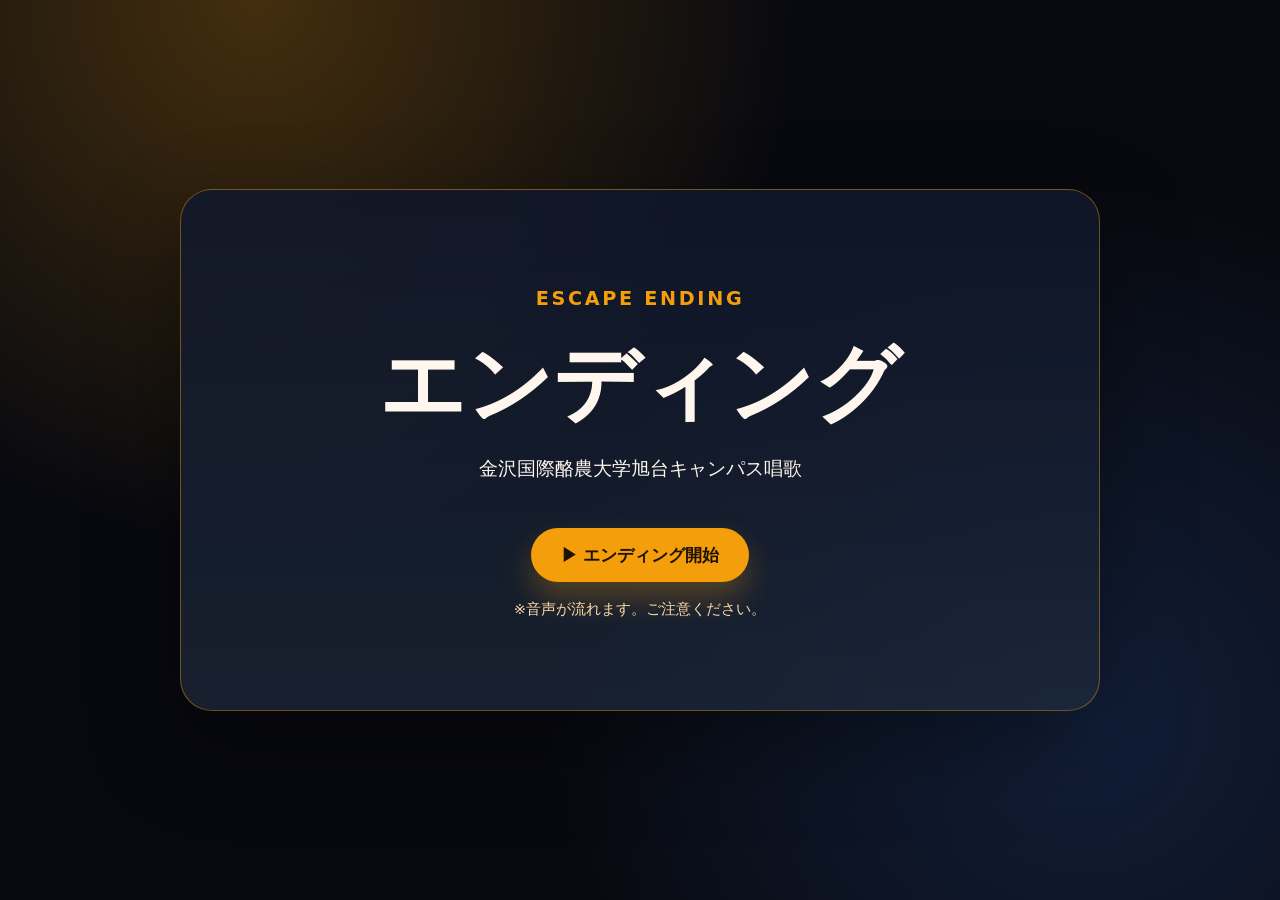
==== ending.html @ 9df4bdd9 "Add files via upload" ====
<!doctype html>
<html lang="ja">
<head>
  <meta charset="utf-8" />
  <meta name="viewport" content="width=device-width, initial-scale=1" />
  <title>ラク大エンディング</title>
  <link rel="stylesheet" href="ending/ending.css" />
</head>
<body>
  <main class="ending-page">
    <section class="opening-panel" id="startPanel">
      <p class="eyebrow">ESCAPE ENDING</p>
      <h1>エンディング</h1>
      <p>金沢国際酪農大学旭台キャンパス唱歌</p>
      <button id="startButton" class="start-button" type="button">▶ エンディング開始</button>
      <p class="note">※音声が流れます。ご注意ください。</p>
    </section>

    <section class="stage" id="stage" hidden aria-live="polite">
      <audio id="endingAudio" src="ending/ending_song.mp3" preload="auto"></audio>

      <div class="lyric-overlay" id="lyricOverlay" aria-live="polite" hidden>
        <span id="lyricLine"></span>
      </div>

      <div class="scene title-scene" id="titleScene">
        <div class="title-card">
          <p class="eyebrow">ENDING THEME</p>
          <h2>金沢国際酪農大学<br><span>旭台キャンパス唱歌</span></h2>
          <p>カコク大からの脱出</p>
        </div>
      </div>

      <div class="scene songcard-scene" id="songCardScene" hidden>
        <img
          class="school-song-card-img"
          src="ending/images/song_card.png"
          alt="金沢国際酪農大学 旭台キャンパス唱歌 歌詞カード"
        >
      </div>

</div>

      <div class="scene slide-scene" id="posterScene" hidden>
        <div class="slide-header">
          <p class="eyebrow">MISSION 2 POSTER VISUALS</p>
          <p id="posterCounter">1 / 11</p>
        </div>
        <div class="image-grid three" id="posterGrid"></div>
      </div>

      <div class="scene photo-scene" id="photoScene" hidden>
        <div class="slide-header">
          <p class="eyebrow">みなさんの様子</p>
          <p id="photoCounter">1 / 3</p>
        </div>
        <div class="photo-stage" id="photoStage"></div>
      </div>

      <div class="scene fin-scene" id="finScene" hidden>
        <h2>Fin</h2>
        <p>生成AI研修は以上です。</p>
        <p>ご参加ありがとうございました。</p>
        <a href="index.html" class="back-link">ポータルへ戻る</a>
      </div>
    </section>
  </main>

  <script src="ending/ending.js"></script>
</body>
</html>
---- ending/ending.css ----
:root {
  --bg: #08090f;
  --text: #fff7ed;
  --muted: #f8d8a8;
  --gold: #f59e0b;
}
* { box-sizing: border-box; }
body {
  margin: 0;
  min-height: 100vh;
  font-family: "Yu Gothic", "游ゴシック", system-ui, sans-serif;
  background:
    radial-gradient(circle at 20% 0%, rgba(245, 158, 11, .25), transparent 34rem),
    radial-gradient(circle at 85% 80%, rgba(59, 130, 246, .18), transparent 34rem),
    var(--bg);
  color: var(--text);
}
.ending-page {
  min-height: 100vh;
  display: grid;
  place-items: center;
  padding: clamp(12px, 2.6vw, 36px);
}
.opening-panel {
  width: min(920px, 100%);
  padding: clamp(32px, 7vw, 72px);
  border: 1px solid rgba(245, 158, 11, .42);
  border-radius: 32px;
  background: linear-gradient(180deg, rgba(15, 23, 42, .88), rgba(30, 41, 59, .72));
  box-shadow: 0 34px 90px rgba(0,0,0,.34);
  text-align: center;
}
.eyebrow {
  color: var(--gold);
  font-weight: 900;
  letter-spacing: .14em;
  font-size: .84rem;
}
h1, h2 { margin: 0; line-height: 1.15; }
h1 { font-size: clamp(2.4rem, 8vw, 5.3rem); }
.opening-panel p { font-size: clamp(1rem, 2vw, 1.2rem); line-height: 1.8; }
.start-button {
  margin-top: 22px;
  padding: 15px 30px;
  border: 0;
  border-radius: 999px;
  background: var(--gold);
  color: #1f1300;
  font-size: 1.08rem;
  font-weight: 900;
  cursor: pointer;
  box-shadow: 0 16px 30px rgba(245,158,11,.28);
}
.note { color: var(--muted); font-size: .92rem !important; }
.stage {
  width: min(1280px, 100%);
  min-height: min(82vh, 850px);
  position: relative;
  overflow: hidden;
  border-radius: 30px;
  border: 1px solid rgba(245, 158, 11, .34);
  background: #05060a;
  box-shadow: 0 30px 100px rgba(0,0,0,.5);
}
.stage::before {
  content: "";
  position: absolute;
  inset: 0;
  background:
    linear-gradient(90deg, rgba(0,0,0,.34), transparent 20%, transparent 80%, rgba(0,0,0,.34)),
    radial-gradient(circle at 50% 20%, rgba(245,158,11,.18), transparent 32rem);
  pointer-events: none;
  z-index: 2;
}
.scene {
  position: absolute;
  inset: 0;
  display: grid;
  place-items: center;
  padding: clamp(24px, 4vw, 54px);
  text-align: center;
  opacity: 0;
  transform: translateY(18px) scale(.99);
  transition: opacity .9s ease, transform .9s ease;
}
.scene.active { opacity: 1; transform: translateY(0) scale(1); }
.scene[hidden] { display: none; }
.title-card {
  position: relative;
  z-index: 3;
  padding: clamp(28px, 5vw, 54px) clamp(34px, 6vw, 72px);
  border-radius: 28px;
  background: rgba(0,0,0,.35);
  border: 1px solid rgba(255,255,255,.16);
  box-shadow: 0 24px 70px rgba(0,0,0,.42);
  backdrop-filter: blur(8px);
}
.title-card h2 {
  font-family: "Yu Mincho", "游明朝", "Hiragino Mincho ProN", serif;
  font-size: clamp(2.2rem, 6vw, 5.6rem);
  letter-spacing: .08em;
  text-shadow: 0 6px 28px rgba(0,0,0,.45);
}
.title-card h2 span { font-size: .72em; }
.title-card p:last-child { color: var(--muted); font-weight: 800; font-size: clamp(1.05rem, 2vw, 1.4rem); }
.songcard-scene {
  background: radial-gradient(circle at 50% 35%, rgba(245,158,11,.16), transparent 34rem);
}
.school-song-card {
  position: relative;
  z-index: 4;
  width: min(1080px, 96%);
  height: min(610px, 78vh);
  padding: clamp(22px, 3vw, 38px) clamp(26px, 4vw, 48px);
  background: linear-gradient(180deg, #fffdf8, #fff7e8);
  color: #171717;
  border: clamp(10px, 1.3vw, 15px) solid #7a3f12;
  box-shadow: inset 0 0 0 3px #c28a4a, inset 0 0 0 10px rgba(122,63,18,.08), 0 30px 85px rgba(0,0,0,.45);
  display: grid;
  grid-template-columns: auto auto auto 1fr;
  grid-template-areas: "title name meta lyrics";
  column-gap: clamp(18px, 3vw, 42px);
  align-items: center;
  animation: songCardIn 1.15s ease both;
}
.song-title, .song-name, .song-meta, .song-lyrics-vertical {
  writing-mode: vertical-rl;
  text-orientation: mixed;
  font-family: "Yu Mincho", "游明朝", "Hiragino Mincho ProN", serif;
  font-weight: 800;
}
.song-title { grid-area: title; font-size: clamp(2.2rem, 4vw, 3.4rem); letter-spacing: .22em; }
.song-name { grid-area: name; display: flex; flex-direction: row-reverse; gap: 12px; font-size: clamp(1.55rem, 3vw, 2.55rem); line-height: 1.45; letter-spacing: .16em; }
.song-meta { grid-area: meta; display: flex; flex-direction: row-reverse; gap: 24px; font-size: clamp(.86rem, 1.3vw, 1.1rem); line-height: 1.7; letter-spacing: .12em; }
.song-lyrics-vertical {
  grid-area: lyrics;
  height: 100%;
  display: flex;
  flex-direction: row-reverse;
  gap: clamp(16px, 2.3vw, 30px);
  align-items: flex-start;
  justify-content: center;
  font-size: clamp(.82rem, 1.38vw, 1.06rem);
  line-height: 1.9;
  letter-spacing: .08em;
}
.song-lyrics-vertical p { margin: 0; }
@keyframes songCardIn { from { opacity: 0; transform: translateY(18px) scale(.985); filter: blur(4px); } to { opacity: 1; transform: translateY(0) scale(1); filter: blur(0); } }
.slide-scene, .photo-scene { display: block; text-align: left; }
.slide-header {
  position: relative;
  z-index: 3;
  display: flex;
  align-items: center;
  justify-content: space-between;
  gap: 16px;
  margin-bottom: 20px;
  transition: opacity .85s ease, transform .85s ease, filter .85s ease;
}
.slide-header.is-fading { opacity: .28; transform: translateY(8px); filter: blur(5px); }
.slide-header p { margin: 0; }
#posterCounter, #photoCounter { color: var(--muted); font-weight: 800; }
.image-grid {
  position: relative;
  z-index: 3;
  display: grid;
  gap: clamp(12px, 2vw, 24px);
  height: calc(100% - 46px);
  min-height: 520px;
  transition: opacity .85s ease, transform .85s ease, filter .85s ease;
}
.image-grid.three { grid-template-columns: repeat(3, 1fr); }
.image-grid.is-fading, .photo-stage.is-fading { opacity: .08; transform: translateY(10px) scale(1.01); filter: blur(10px); }

.image-slot, .photo-slot {
  position: relative;
  overflow: hidden;
  border-radius: 24px;
  background:
    linear-gradient(180deg, rgba(255,255,255,.10), rgba(255,255,255,.04));
  border: 1px solid rgba(255,255,255,.14);
  box-shadow: 0 18px 44px rgba(0,0,0,.32);
  opacity: 0;
  transform: translateY(18px) scale(.985);
  animation: slotFadeIn .95s ease forwards;
  animation-delay: var(--delay, 0s);
}

.image-slot {
  aspect-ratio: 3 / 4;
  display: flex;
  align-items: center;
  justify-content: center;
  padding: clamp(10px, 1.2vw, 14px);
}

.image-slot img {
  width: 100%;
  height: 100%;
  object-fit: contain;
  display: block;
  border-radius: 16px;
  background: rgba(255,255,255,.02);
  box-shadow: 0 10px 26px rgba(0,0,0,.18);
  transform: scale(1.01);
  animation: slowZoom 10s linear forwards;
}

.photo-slot {
  width: min(1120px, 96%);
  height: min(620px, 78vh);
  margin: 0 auto;
  display: flex;
  align-items: center;
  justify-content: center;
  padding: clamp(12px, 1.3vw, 18px);
}

.photo-slot img {
  width: 100%;
  height: 100%;
  object-fit: cover;
  display: block;
  border-radius: 18px;
  box-shadow: 0 10px 26px rgba(0,0,0,.18);
  transform: scale(1.01);
  animation: slowZoom 10s linear forwards;
}
.image-slot.missing, .photo-slot.missing { display: grid; place-items: center; color: rgba(255,255,255,.68); font-weight: 800; line-height: 1.6; text-align: center; padding: 18px; }
.photo-stage {
  position: relative;
  z-index: 3;
  width: 100%;
  height: calc(100% - 46px);
  min-height: 540px;
  display: grid;
  place-items: center;
  transition: opacity .85s ease, transform .85s ease, filter .85s ease;
}
.photo-slot {
  width: min(1120px, 96%);
  height: min(630px, 72vh);
  aspect-ratio: 16 / 9;
  margin: 0 auto;
}
.photo-slot img { object-fit: cover; }
@keyframes slowZoom { from { transform: scale(1.02); } to { transform: scale(1.08); } }
@keyframes slotFadeIn { from { opacity: 0; transform: translateY(18px) scale(.985); } to { opacity: 1; transform: translateY(0) scale(1); } }
.lyric-overlay {
  position: absolute;
  left: 50%;
  bottom: clamp(18px, 4vw, 34px);
  z-index: 8;
  width: min(980px, calc(100% - 36px));
  padding: 13px 22px;
  border-radius: 999px;
  background: rgba(0, 0, 0, .58);
  border: 1px solid rgba(255, 255, 255, .22);
  box-shadow: 0 18px 48px rgba(0,0,0,.36);
  backdrop-filter: blur(10px);
  transform: translate(-50%, 14px);
  opacity: 0;
  text-align: center;
  transition: opacity .42s ease, transform .42s ease;
  pointer-events: none;
}
.lyric-overlay.show { opacity: 1; transform: translate(-50%, 0); }
.lyric-overlay[hidden] { display: none; }
.lyric-overlay span { display: block; color: #fff7ed; font-size: clamp(1.08rem, 2.3vw, 1.8rem); line-height: 1.5; font-weight: 900; letter-spacing: .04em; text-shadow: 0 2px 12px rgba(0,0,0,.75); }
.fin-scene h2 { font-family: Georgia, "Times New Roman", serif; font-size: clamp(4rem, 13vw, 10rem); font-weight: 500; letter-spacing: .08em; text-shadow: 0 8px 34px rgba(0,0,0,.5); }
.fin-scene p { margin: 10px 0 0; font-size: clamp(1.1rem, 2.2vw, 1.55rem); font-weight: 700; }
.back-link { display: inline-flex; margin-top: 28px; padding: 11px 20px; border: 1px solid rgba(255,255,255,.35); border-radius: 999px; color: var(--text); text-decoration: none; font-weight: 800; }
@media (max-width: 800px) {
  .stage { min-height: 88vh; }
  .image-grid.three { grid-template-columns: 1fr; min-height: auto; height: auto; }
  .image-slot { min-height: 28vh; }
  .photo-stage { min-height: 60vh; }
  .slide-scene, .photo-scene { overflow: auto; }
  .school-song-card { height: min(680px, 86vh); grid-template-columns: auto auto 1fr; grid-template-areas: "title name lyrics" "meta meta lyrics"; column-gap: 18px; padding: 22px; }
  .song-meta { font-size: .78rem; gap: 12px; }
  .song-lyrics-vertical { font-size: .72rem; gap: 12px; line-height: 1.7; }
}


/* v23: 歌詞カードはCSS縦書きではなく、画像をそのまま表示する */
.school-song-card.image-card {
  width: min(1120px, 94%);
  height: min(630px, 78vh);
  padding: 0;
  background: transparent;
  border: 0;
  box-shadow: 0 30px 90px rgba(0,0,0,.42);
  display: grid;
  place-items: center;
  animation: songCardIn 1.15s ease both;
}
.school-song-card.image-card[hidden] {
  display: none;
}
.school-song-card.image-card img {
  width: 100%;
  height: 100%;
  object-fit: contain;
  display: block;
  border-radius: 6px;
}
@media (max-width: 800px) {
  .school-song-card.image-card {
    width: 96%;
    height: min(64vh, 520px);
    padding: 0;
  }
}


/* v24: 17〜32秒の歌詞カードは画像ファイルをそのまま表示する */
.songcard-scene {
  padding: clamp(18px, 3vw, 42px);
}

.school-song-card-img {
  position: relative;
  z-index: 4;
  display: block;
  width: min(1140px, 94%);
  height: min(640px, 80vh);
  object-fit: contain;
  margin: 0 auto;
  border-radius: 6px;
  box-shadow: 0 30px 90px rgba(0,0,0,.42);
  animation: songCardIn 1.15s ease both;
}

@media (max-width: 800px) {
  .school-song-card-img {
    width: 96%;
    height: min(64vh, 520px);
  }
}


/* v25: 歌詞カード画像のはみ出し防止。親ステージ内に必ず収める */
.songcard-scene {
  overflow: hidden;
  padding: clamp(18px, 3vw, 42px) !important;
}

.school-song-card-img {
  position: relative;
  z-index: 4;
  display: block;
  width: auto !important;
  height: auto !important;
  max-width: calc(100% - 48px) !important;
  max-height: calc(100% - 48px) !important;
  object-fit: contain !important;
  margin: 0 auto;
  border-radius: 6px;
  box-shadow: 0 30px 90px rgba(0,0,0,.42);
  animation: songCardIn 1.15s ease both;
}

@media (max-width: 800px) {
  .school-song-card-img {
    max-width: calc(100% - 18px) !important;
    max-height: calc(100% - 18px) !important;
  }
}
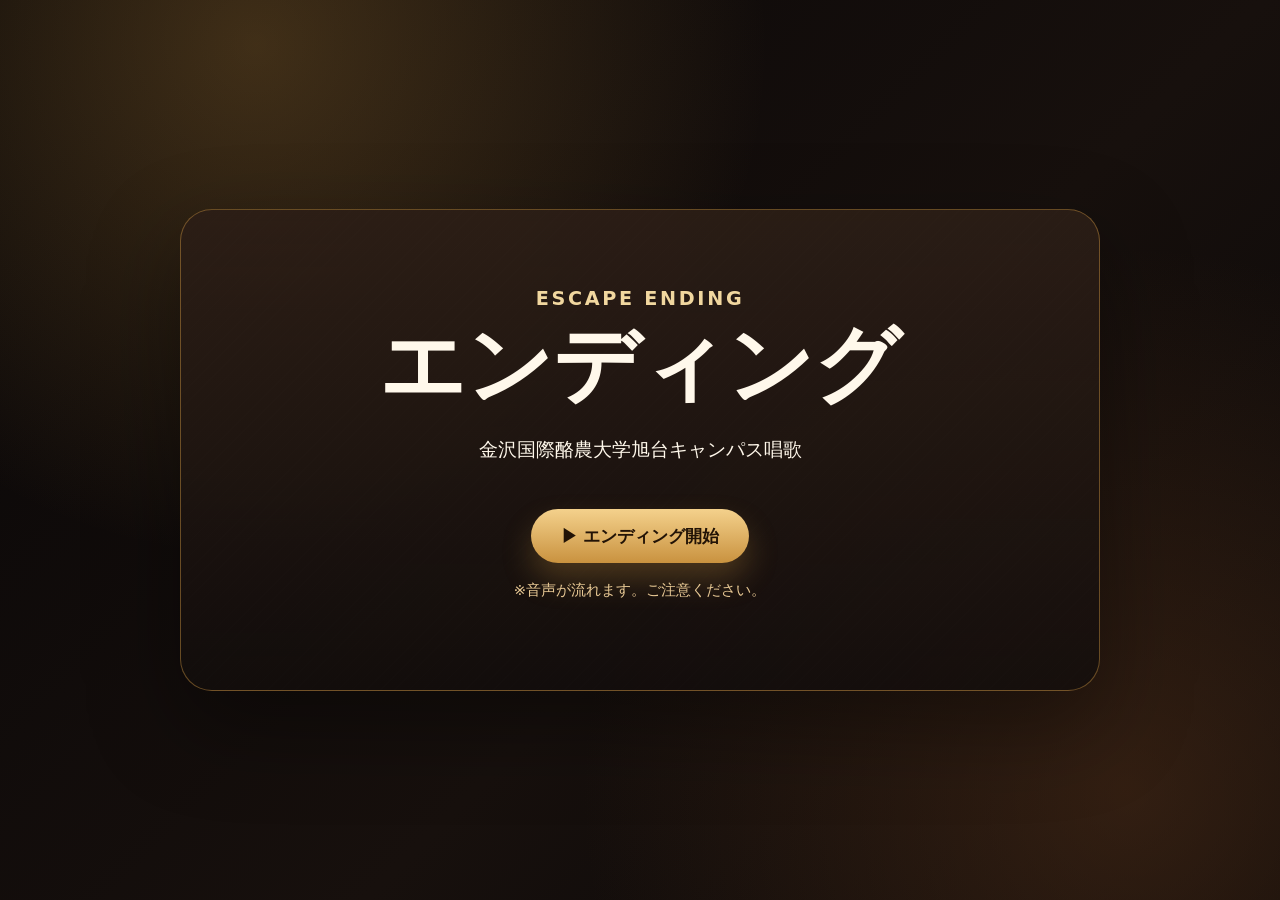
==== commit ef78268a: "Add files via upload" ====
--- a/ending/ending.css
+++ b/ending/ending.css
@@ -1,152 +1,114 @@
- :root {
-  --bg: #08090f;
-  --text: #fff7ed;
-  --muted: #f8d8a8;
-  --gold: #f59e0b;
-}
+:root {
+  --bg: #070607;
+  --text: #fff8eb;
+  --muted: #e7c894;
+  --gold: #c9923f;
+  --gold2: #f1d79f;
+  --panel: rgba(28, 20, 16, .72);
+}
+
 * { box-sizing: border-box; }
+
 body {
   margin: 0;
   min-height: 100vh;
   font-family: "Yu Gothic", "游ゴシック", system-ui, sans-serif;
   background:
-    radial-gradient(circle at 20% 0%, rgba(245, 158, 11, .25), transparent 34rem),
-    radial-gradient(circle at 85% 80%, rgba(59, 130, 246, .18), transparent 34rem),
-    var(--bg);
+    radial-gradient(circle at 20% 5%, rgba(201, 146, 63, .28), transparent 32rem),
+    radial-gradient(circle at 88% 88%, rgba(92, 54, 28, .48), transparent 34rem),
+    linear-gradient(135deg, #080607, #17100d 58%, #090707);
   color: var(--text);
 }
+
 .ending-page {
   min-height: 100vh;
   display: grid;
   place-items: center;
   padding: clamp(12px, 2.6vw, 36px);
 }
+
 .opening-panel {
   width: min(920px, 100%);
   padding: clamp(32px, 7vw, 72px);
-  border: 1px solid rgba(245, 158, 11, .42);
+  border: 1px solid rgba(201, 146, 63, .46);
   border-radius: 32px;
-  background: linear-gradient(180deg, rgba(15, 23, 42, .88), rgba(30, 41, 59, .72));
-  box-shadow: 0 34px 90px rgba(0,0,0,.34);
+  background:
+    linear-gradient(180deg, rgba(44, 30, 22, .92), rgba(18, 13, 12, .84)),
+    repeating-linear-gradient(135deg, rgba(255,255,255,.035) 0 1px, transparent 1px 10px);
+  box-shadow: 0 34px 90px rgba(0,0,0,.38);
   text-align: center;
 }
+
 .eyebrow {
-  color: var(--gold);
+  margin: 0;
+  color: var(--gold2);
   font-weight: 900;
   letter-spacing: .14em;
   font-size: .84rem;
 }
+
 h1, h2 { margin: 0; line-height: 1.15; }
 h1 { font-size: clamp(2.4rem, 8vw, 5.3rem); }
 .opening-panel p { font-size: clamp(1rem, 2vw, 1.2rem); line-height: 1.8; }
+
 .start-button {
   margin-top: 22px;
   padding: 15px 30px;
   border: 0;
   border-radius: 999px;
-  background: var(--gold);
-  color: #1f1300;
+  background: linear-gradient(180deg, #f4d18c, #c9923f);
+  color: #221306;
   font-size: 1.08rem;
   font-weight: 900;
   cursor: pointer;
-  box-shadow: 0 16px 30px rgba(245,158,11,.28);
-}
+  box-shadow: 0 16px 30px rgba(201,146,63,.28);
+}
+
 .note { color: var(--muted); font-size: .92rem !important; }
+
 .stage {
-  width: min(1280px, 100%);
-  min-height: min(82vh, 850px);
+  width: min(1320px, 100%);
+  min-height: min(84vh, 870px);
   position: relative;
   overflow: hidden;
   border-radius: 30px;
-  border: 1px solid rgba(245, 158, 11, .34);
-  background: #05060a;
-  box-shadow: 0 30px 100px rgba(0,0,0,.5);
-}
+  border: 1px solid rgba(201, 146, 63, .42);
+  background: #050404;
+  box-shadow: 0 30px 100px rgba(0,0,0,.54);
+}
+
 .stage::before {
   content: "";
   position: absolute;
   inset: 0;
   background:
-    linear-gradient(90deg, rgba(0,0,0,.34), transparent 20%, transparent 80%, rgba(0,0,0,.34)),
-    radial-gradient(circle at 50% 20%, rgba(245,158,11,.18), transparent 32rem);
+    linear-gradient(90deg, rgba(0,0,0,.45), transparent 22%, transparent 78%, rgba(0,0,0,.45)),
+    radial-gradient(circle at 50% 22%, rgba(201,146,63,.17), transparent 32rem),
+    linear-gradient(180deg, rgba(255,255,255,.04), transparent 18%, transparent 82%, rgba(0,0,0,.26));
   pointer-events: none;
   z-index: 2;
 }
+
 .scene {
   position: absolute;
   inset: 0;
   display: grid;
   place-items: center;
-  padding: clamp(24px, 4vw, 54px);
+  padding: clamp(20px, 3.2vw, 44px);
   text-align: center;
   opacity: 0;
   transform: translateY(18px) scale(.99);
-  transition: opacity .9s ease, transform .9s ease;
-}
+  transition: opacity .82s ease, transform .82s ease;
+}
+
 .scene.active { opacity: 1; transform: translateY(0) scale(1); }
 .scene[hidden] { display: none; }
-.title-card {
-  position: relative;
-  z-index: 3;
-  padding: clamp(28px, 5vw, 54px) clamp(34px, 6vw, 72px);
-  border-radius: 28px;
-  background: rgba(0,0,0,.35);
-  border: 1px solid rgba(255,255,255,.16);
-  box-shadow: 0 24px 70px rgba(0,0,0,.42);
-  backdrop-filter: blur(8px);
-}
-.title-card h2 {
-  font-family: "Yu Mincho", "游明朝", "Hiragino Mincho ProN", serif;
-  font-size: clamp(2.2rem, 6vw, 5.6rem);
-  letter-spacing: .08em;
-  text-shadow: 0 6px 28px rgba(0,0,0,.45);
-}
-.title-card h2 span { font-size: .72em; }
-.title-card p:last-child { color: var(--muted); font-weight: 800; font-size: clamp(1.05rem, 2vw, 1.4rem); }
-.songcard-scene {
-  background: radial-gradient(circle at 50% 35%, rgba(245,158,11,.16), transparent 34rem);
-}
-.school-song-card {
-  position: relative;
-  z-index: 4;
-  width: min(1080px, 96%);
-  height: min(610px, 78vh);
-  padding: clamp(22px, 3vw, 38px) clamp(26px, 4vw, 48px);
-  background: linear-gradient(180deg, #fffdf8, #fff7e8);
-  color: #171717;
-  border: clamp(10px, 1.3vw, 15px) solid #7a3f12;
-  box-shadow: inset 0 0 0 3px #c28a4a, inset 0 0 0 10px rgba(122,63,18,.08), 0 30px 85px rgba(0,0,0,.45);
-  display: grid;
-  grid-template-columns: auto auto auto 1fr;
-  grid-template-areas: "title name meta lyrics";
-  column-gap: clamp(18px, 3vw, 42px);
-  align-items: center;
-  animation: songCardIn 1.15s ease both;
-}
-.song-title, .song-name, .song-meta, .song-lyrics-vertical {
-  writing-mode: vertical-rl;
-  text-orientation: mixed;
-  font-family: "Yu Mincho", "游明朝", "Hiragino Mincho ProN", serif;
-  font-weight: 800;
-}
-.song-title { grid-area: title; font-size: clamp(2.2rem, 4vw, 3.4rem); letter-spacing: .22em; }
-.song-name { grid-area: name; display: flex; flex-direction: row-reverse; gap: 12px; font-size: clamp(1.55rem, 3vw, 2.55rem); line-height: 1.45; letter-spacing: .16em; }
-.song-meta { grid-area: meta; display: flex; flex-direction: row-reverse; gap: 24px; font-size: clamp(.86rem, 1.3vw, 1.1rem); line-height: 1.7; letter-spacing: .12em; }
-.song-lyrics-vertical {
-  grid-area: lyrics;
-  height: 100%;
-  display: flex;
-  flex-direction: row-reverse;
-  gap: clamp(16px, 2.3vw, 30px);
-  align-items: flex-start;
-  justify-content: center;
-  font-size: clamp(.82rem, 1.38vw, 1.06rem);
-  line-height: 1.9;
-  letter-spacing: .08em;
-}
-.song-lyrics-vertical p { margin: 0; }
-@keyframes songCardIn { from { opacity: 0; transform: translateY(18px) scale(.985); filter: blur(4px); } to { opacity: 1; transform: translateY(0) scale(1); filter: blur(0); } }
-.slide-scene, .photo-scene { display: block; text-align: left; }
+
+.slide-scene, .photo-scene {
+  display: block;
+  text-align: left;
+}
+
 .slide-header {
   position: relative;
   z-index: 3;
@@ -154,44 +116,63 @@
   align-items: center;
   justify-content: space-between;
   gap: 16px;
-  margin-bottom: 20px;
-  transition: opacity .85s ease, transform .85s ease, filter .85s ease;
-}
-.slide-header.is-fading { opacity: .28; transform: translateY(8px); filter: blur(5px); }
+  margin-bottom: clamp(12px, 1.7vw, 20px);
+  transition: opacity .7s ease, transform .7s ease, filter .7s ease;
+}
+
 .slide-header p { margin: 0; }
-#posterCounter, #photoCounter { color: var(--muted); font-weight: 800; }
+#posterCounter, #photoCounter { color: var(--muted); font-weight: 900; letter-spacing: .05em; }
+
 .image-grid {
   position: relative;
   z-index: 3;
-  display: grid;
-  gap: clamp(12px, 2vw, 24px);
-  height: calc(100% - 46px);
-  min-height: 520px;
-  transition: opacity .85s ease, transform .85s ease, filter .85s ease;
-}
-.image-grid.three { grid-template-columns: repeat(3, 1fr); }
-.image-grid.is-fading, .photo-stage.is-fading { opacity: .08; transform: translateY(10px) scale(1.01); filter: blur(10px); }
+  height: calc(100% - 44px);
+  min-height: 620px;
+  transition: opacity .7s ease, transform .7s ease, filter .7s ease;
+}
+
+.image-grid.six {
+  display: grid;
+  grid-template-columns: repeat(3, minmax(0, 1fr));
+  grid-template-rows: repeat(2, minmax(0, 1fr));
+  gap: clamp(10px, 1.25vw, 18px);
+}
+
+.image-grid.is-fading, .photo-stage.is-fading {
+  opacity: .08;
+  transform: translateY(10px) scale(1.01);
+  filter: blur(9px);
+}
 
 .image-slot, .photo-slot {
   position: relative;
   overflow: hidden;
-  border-radius: 24px;
+  border-radius: 22px;
   background:
-    linear-gradient(180deg, rgba(255,255,255,.10), rgba(255,255,255,.04));
-  border: 1px solid rgba(255,255,255,.14);
-  box-shadow: 0 18px 44px rgba(0,0,0,.32);
+    linear-gradient(180deg, rgba(255,250,235,.12), rgba(255,250,235,.035));
+  border: 1px solid rgba(241,215,159,.22);
+  box-shadow: 0 18px 44px rgba(0,0,0,.36);
   opacity: 0;
   transform: translateY(18px) scale(.985);
-  animation: slotFadeIn .95s ease forwards;
+  animation: slotFadeIn .82s ease forwards;
   animation-delay: var(--delay, 0s);
 }
 
 .image-slot {
-  aspect-ratio: 3 / 4;
   display: flex;
   align-items: center;
   justify-content: center;
-  padding: clamp(10px, 1.2vw, 14px);
+  padding: clamp(7px, .9vw, 12px);
+}
+
+
+.image-slot::before, .photo-slot::before {
+  content: "";
+  position: absolute;
+  inset: 0;
+  background: linear-gradient(135deg, rgba(255,255,255,.16), transparent 28%, transparent 74%, rgba(0,0,0,.18));
+  pointer-events: none;
+  z-index: 1;
 }
 
 .image-slot img {
@@ -199,21 +180,41 @@
   height: 100%;
   object-fit: contain;
   display: block;
-  border-radius: 16px;
-  background: rgba(255,255,255,.02);
-  box-shadow: 0 10px 26px rgba(0,0,0,.18);
+  border-radius: 14px;
+  background: rgba(255,255,255,.03);
+  box-shadow: 0 10px 26px rgba(0,0,0,.20);
   transform: scale(1.01);
-  animation: slowZoom 10s linear forwards;
+  animation: slowZoom 7s linear forwards;
+}
+
+.image-slot.missing, .photo-slot.missing {
+  display: grid;
+  place-items: center;
+  color: rgba(255,248,235,.66);
+  font-weight: 900;
+  line-height: 1.6;
+  text-align: center;
+  padding: 18px;
+  white-space: pre-line;
+}
+
+.photo-stage {
+  position: relative;
+  z-index: 3;
+  width: 100%;
+  height: calc(100% - 44px);
+  min-height: 620px;
+  display: grid;
+  place-items: center;
+  transition: opacity .7s ease, transform .7s ease, filter .7s ease;
 }
 
 .photo-slot {
-  width: min(1120px, 96%);
-  height: min(620px, 78vh);
+  width: min(1180px, 96%);
+  height: min(665px, 72vh);
+  aspect-ratio: 16 / 9;
   margin: 0 auto;
-  display: flex;
-  align-items: center;
-  justify-content: center;
-  padding: clamp(12px, 1.3vw, 18px);
+  padding: clamp(10px, 1vw, 16px);
 }
 
 .photo-slot img {
@@ -222,41 +223,31 @@
   object-fit: cover;
   display: block;
   border-radius: 18px;
-  box-shadow: 0 10px 26px rgba(0,0,0,.18);
-  transform: scale(1.01);
-  animation: slowZoom 10s linear forwards;
-}
-.image-slot.missing, .photo-slot.missing { display: grid; place-items: center; color: rgba(255,255,255,.68); font-weight: 800; line-height: 1.6; text-align: center; padding: 18px; }
-.photo-stage {
-  position: relative;
-  z-index: 3;
-  width: 100%;
-  height: calc(100% - 46px);
-  min-height: 540px;
-  display: grid;
-  place-items: center;
-  transition: opacity .85s ease, transform .85s ease, filter .85s ease;
-}
-.photo-slot {
-  width: min(1120px, 96%);
-  height: min(630px, 72vh);
-  aspect-ratio: 16 / 9;
-  margin: 0 auto;
-}
-.photo-slot img { object-fit: cover; }
-@keyframes slowZoom { from { transform: scale(1.02); } to { transform: scale(1.08); } }
-@keyframes slotFadeIn { from { opacity: 0; transform: translateY(18px) scale(.985); } to { opacity: 1; transform: translateY(0) scale(1); } }
+  box-shadow: 0 10px 26px rgba(0,0,0,.20);
+  animation: slowZoom 7s linear forwards;
+}
+
+@keyframes slowZoom {
+  from { transform: scale(1.02); }
+  to { transform: scale(1.075); }
+}
+
+@keyframes slotFadeIn {
+  from { opacity: 0; transform: translateY(18px) scale(.985); }
+  to { opacity: 1; transform: translateY(0) scale(1); }
+}
+
 .lyric-overlay {
   position: absolute;
   left: 50%;
-  bottom: clamp(18px, 4vw, 34px);
+  bottom: clamp(14px, 3vw, 28px);
   z-index: 8;
   width: min(980px, calc(100% - 36px));
-  padding: 13px 22px;
+  padding: 12px 22px;
   border-radius: 999px;
-  background: rgba(0, 0, 0, .58);
-  border: 1px solid rgba(255, 255, 255, .22);
-  box-shadow: 0 18px 48px rgba(0,0,0,.36);
+  background: rgba(10, 7, 5, .68);
+  border: 1px solid rgba(241, 215, 159, .34);
+  box-shadow: 0 18px 48px rgba(0,0,0,.42);
   backdrop-filter: blur(10px);
   transform: translate(-50%, 14px);
   opacity: 0;
@@ -264,105 +255,56 @@
   transition: opacity .42s ease, transform .42s ease;
   pointer-events: none;
 }
+
 .lyric-overlay.show { opacity: 1; transform: translate(-50%, 0); }
 .lyric-overlay[hidden] { display: none; }
-.lyric-overlay span { display: block; color: #fff7ed; font-size: clamp(1.08rem, 2.3vw, 1.8rem); line-height: 1.5; font-weight: 900; letter-spacing: .04em; text-shadow: 0 2px 12px rgba(0,0,0,.75); }
-.fin-scene h2 { font-family: Georgia, "Times New Roman", serif; font-size: clamp(4rem, 13vw, 10rem); font-weight: 500; letter-spacing: .08em; text-shadow: 0 8px 34px rgba(0,0,0,.5); }
-.fin-scene p { margin: 10px 0 0; font-size: clamp(1.1rem, 2.2vw, 1.55rem); font-weight: 700; }
-.back-link { display: inline-flex; margin-top: 28px; padding: 11px 20px; border: 1px solid rgba(255,255,255,.35); border-radius: 999px; color: var(--text); text-decoration: none; font-weight: 800; }
-@media (max-width: 800px) {
+.lyric-overlay span {
+  display: block;
+  color: #fff8eb;
+  font-size: clamp(1.02rem, 2.1vw, 1.68rem);
+  line-height: 1.5;
+  font-weight: 900;
+  letter-spacing: .04em;
+  text-shadow: 0 2px 12px rgba(0,0,0,.75);
+}
+
+.fin-scene h2 {
+  font-family: Georgia, "Times New Roman", serif;
+  font-size: clamp(4rem, 13vw, 10rem);
+  font-weight: 500;
+  letter-spacing: .08em;
+  text-shadow: 0 8px 34px rgba(0,0,0,.5);
+}
+
+.fin-scene p {
+  margin: 10px 0 0;
+  font-size: clamp(1.1rem, 2.2vw, 1.55rem);
+  font-weight: 700;
+}
+
+.back-link {
+  display: inline-flex;
+  margin-top: 28px;
+  padding: 11px 20px;
+  border: 1px solid rgba(255,255,255,.35);
+  border-radius: 999px;
+  color: var(--text);
+  text-decoration: none;
+  font-weight: 800;
+}
+
+@media (max-width: 900px) {
   .stage { min-height: 88vh; }
-  .image-grid.three { grid-template-columns: 1fr; min-height: auto; height: auto; }
-  .image-slot { min-height: 28vh; }
+  .slide-scene, .photo-scene { overflow: auto; }
+  .image-grid { min-height: auto; height: auto; }
+  .image-grid.six {
+    grid-template-columns: repeat(2, minmax(0, 1fr));
+    grid-template-rows: none;
+  }
+  .image-slot:nth-child(n) {
+    grid-column: auto;
+    grid-row: auto;
+    min-height: 34vh;
+  }
   .photo-stage { min-height: 60vh; }
-  .slide-scene, .photo-scene { overflow: auto; }
-  .school-song-card { height: min(680px, 86vh); grid-template-columns: auto auto 1fr; grid-template-areas: "title name lyrics" "meta meta lyrics"; column-gap: 18px; padding: 22px; }
-  .song-meta { font-size: .78rem; gap: 12px; }
-  .song-lyrics-vertical { font-size: .72rem; gap: 12px; line-height: 1.7; }
-}
-
-
-/* v23: 歌詞カードはCSS縦書きではなく、画像をそのまま表示する */
-.school-song-card.image-card {
-  width: min(1120px, 94%);
-  height: min(630px, 78vh);
-  padding: 0;
-  background: transparent;
-  border: 0;
-  box-shadow: 0 30px 90px rgba(0,0,0,.42);
-  display: grid;
-  place-items: center;
-  animation: songCardIn 1.15s ease both;
-}
-.school-song-card.image-card[hidden] {
-  display: none;
-}
-.school-song-card.image-card img {
-  width: 100%;
-  height: 100%;
-  object-fit: contain;
-  display: block;
-  border-radius: 6px;
-}
-@media (max-width: 800px) {
-  .school-song-card.image-card {
-    width: 96%;
-    height: min(64vh, 520px);
-    padding: 0;
-  }
-}
-
-
-/* v24: 17〜32秒の歌詞カードは画像ファイルをそのまま表示する */
-.songcard-scene {
-  padding: clamp(18px, 3vw, 42px);
-}
-
-.school-song-card-img {
-  position: relative;
-  z-index: 4;
-  display: block;
-  width: min(1140px, 94%);
-  height: min(640px, 80vh);
-  object-fit: contain;
-  margin: 0 auto;
-  border-radius: 6px;
-  box-shadow: 0 30px 90px rgba(0,0,0,.42);
-  animation: songCardIn 1.15s ease both;
-}
-
-@media (max-width: 800px) {
-  .school-song-card-img {
-    width: 96%;
-    height: min(64vh, 520px);
-  }
-}
-
-
-/* v25: 歌詞カード画像のはみ出し防止。親ステージ内に必ず収める */
-.songcard-scene {
-  overflow: hidden;
-  padding: clamp(18px, 3vw, 42px) !important;
-}
-
-.school-song-card-img {
-  position: relative;
-  z-index: 4;
-  display: block;
-  width: auto !important;
-  height: auto !important;
-  max-width: calc(100% - 48px) !important;
-  max-height: calc(100% - 48px) !important;
-  object-fit: contain !important;
-  margin: 0 auto;
-  border-radius: 6px;
-  box-shadow: 0 30px 90px rgba(0,0,0,.42);
-  animation: songCardIn 1.15s ease both;
-}
-
-@media (max-width: 800px) {
-  .school-song-card-img {
-    max-width: calc(100% - 18px) !important;
-    max-height: calc(100% - 18px) !important;
-  }
-}
+}
